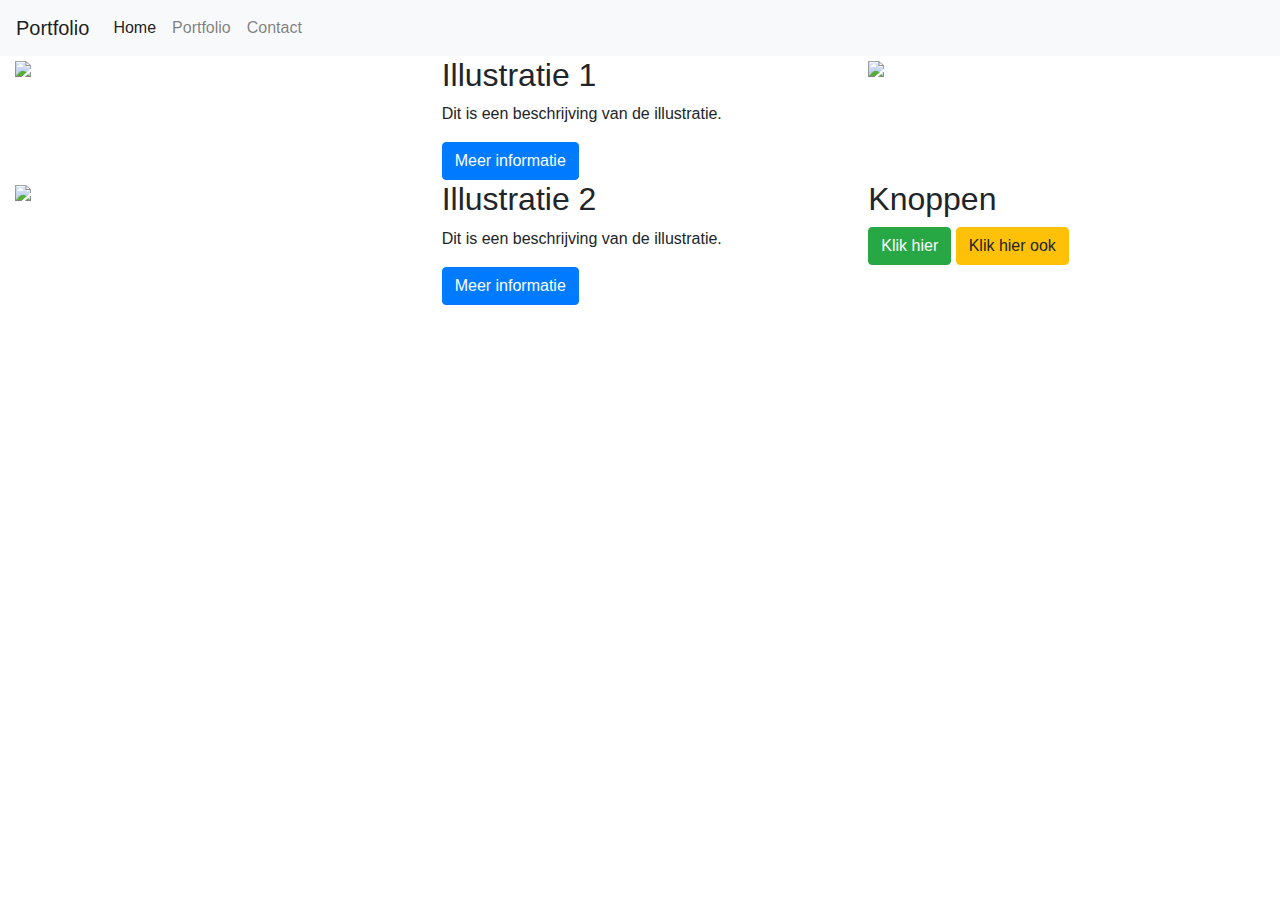
==== Bootstrap/index.html @ 35e92584 "Bootystrap x festival" ====
<!DOCTYPE html>
<html lang="en">
<head>
  <meta charset="UTF-8">
  <title>Portfolio voor illustraties</title>
  <link rel="stylesheet" href="https://maxcdn.bootstrapcdn.com/bootstrap/4.0.0/css/bootstrap.min.css">
</head>
<body>
  <nav class="navbar navbar-expand-lg navbar-light bg-light">
    <a class="navbar-brand" href="#">Portfolio</a>
    <button class="navbar-toggler" type="button" data-toggle="collapse" data-target="#navbarNav" aria-controls="navbarNav" aria-expanded="false" aria-label="Toggle navigation">
      <span class="navbar-toggler-icon"></span>
    </button>
    <div class="collapse navbar-collapse" id="navbarNav">
      <ul class="navbar-nav">
        <li class="nav-item active">
          <a class="nav-link" href="#">Home <span class="sr-only">(current)</span></a>
        </li>
        <li class="nav-item">
          <a class="nav-link" href="#">Portfolio</a>
        </li>
        <li class="nav-item">
          <a class="nav-link" href="#">Contact</a>
        </li>
      </ul>
    </div>
  </nav>
  
  <div class="container-fluid">
    <div class="row">
      <div class="col-md-4">
        <img src="img/illustratie1.jpg" class="img-fluid">
      </div>
      <div class="col-md-4">
        <h2>Illustratie 1</h2>
        <p>Dit is een beschrijving van de illustratie.</p>
        <a href="#" class="btn btn-primary">Meer informatie</a>
      </div>
      <div class="col-md-4">
        <img src="img/illustratie2.jpg" class="img-fluid">
      </div>
    </div>
    
    <div class="row">
      <div class="col-md-4">
        <img src="img/illustratie3.jpg" class="img-fluid">
      </div>
      <div class="col-md-4">
        <h2>Illustratie 2</h2>
        <p>Dit is een beschrijving van de illustratie.</p>
        <a href="#" class="btn btn-primary">Meer informatie</a>
      </div>
      <div class="col-md-4">
        <h2>Knoppen</h2>
        <a href="#" class="btn btn-success">Klik hier</a>
        <a href="#" class="btn btn-warning">Klik hier ook</a>
      </div>
    </div>
  </div>
  
  <script src="https://code.jquery.com/jquery-3.2.1.slim.min.js"></script>
  <script src="https://cdnjs.cloudflare.com/ajax/libs/popper.js/1.12.9/umd/popper.min.js"></script>
  <script src="https://maxcdn.bootstrapcdn.com/bootstrap/4.0.0/js/bootstrap.min.js"></script>
</body>
</html>
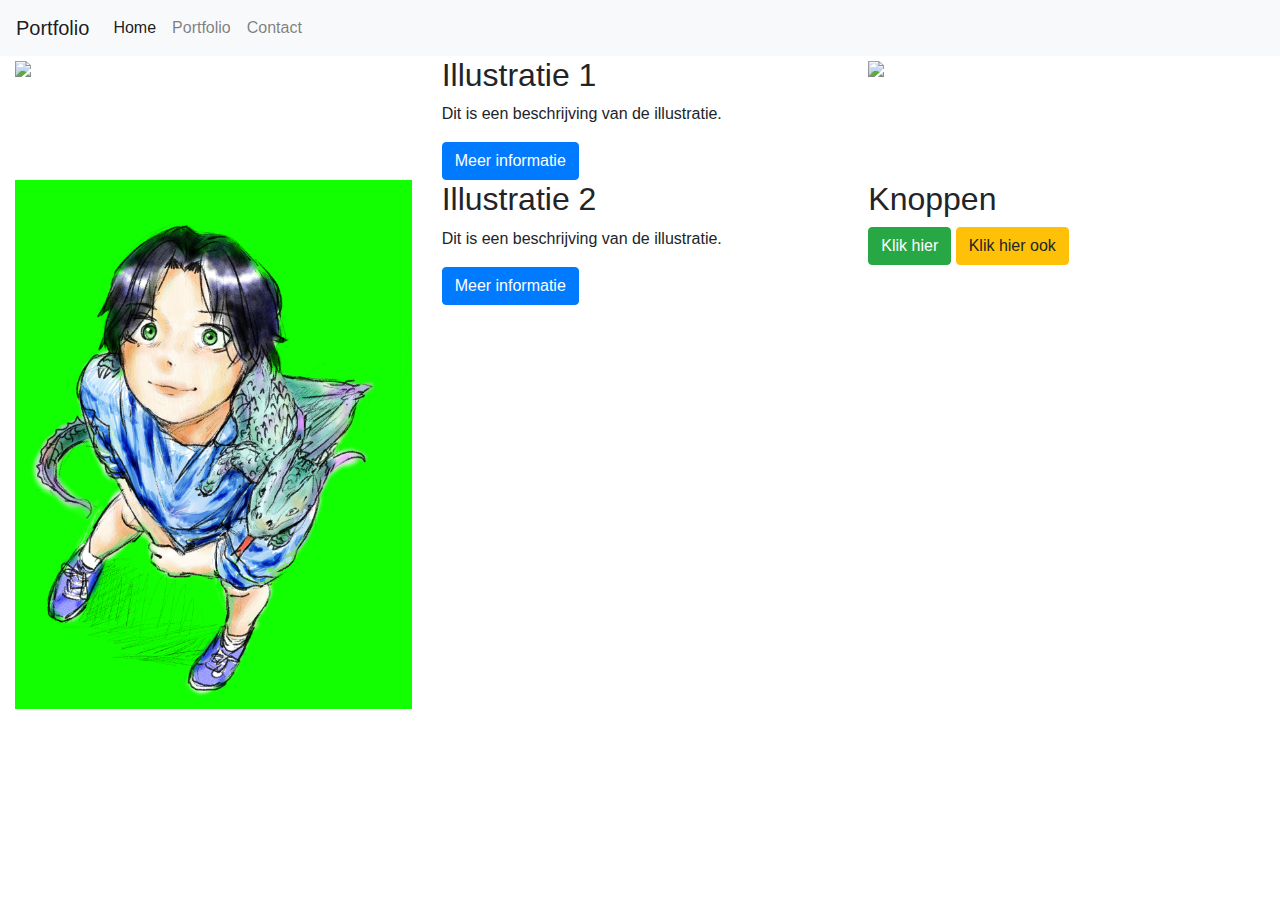
==== commit ba922f24: "Footage en Bootystrap" ====
--- a/Bootstrap/index.html
+++ b/Bootstrap/index.html
@@ -43,7 +43,7 @@
     
     <div class="row">
       <div class="col-md-4">
-        <img src="img/illustratie3.jpg" class="img-fluid">
+        <img src="Footage/20230406.jpg" class="img-fluid">
       </div>
       <div class="col-md-4">
         <h2>Illustratie 2</h2>
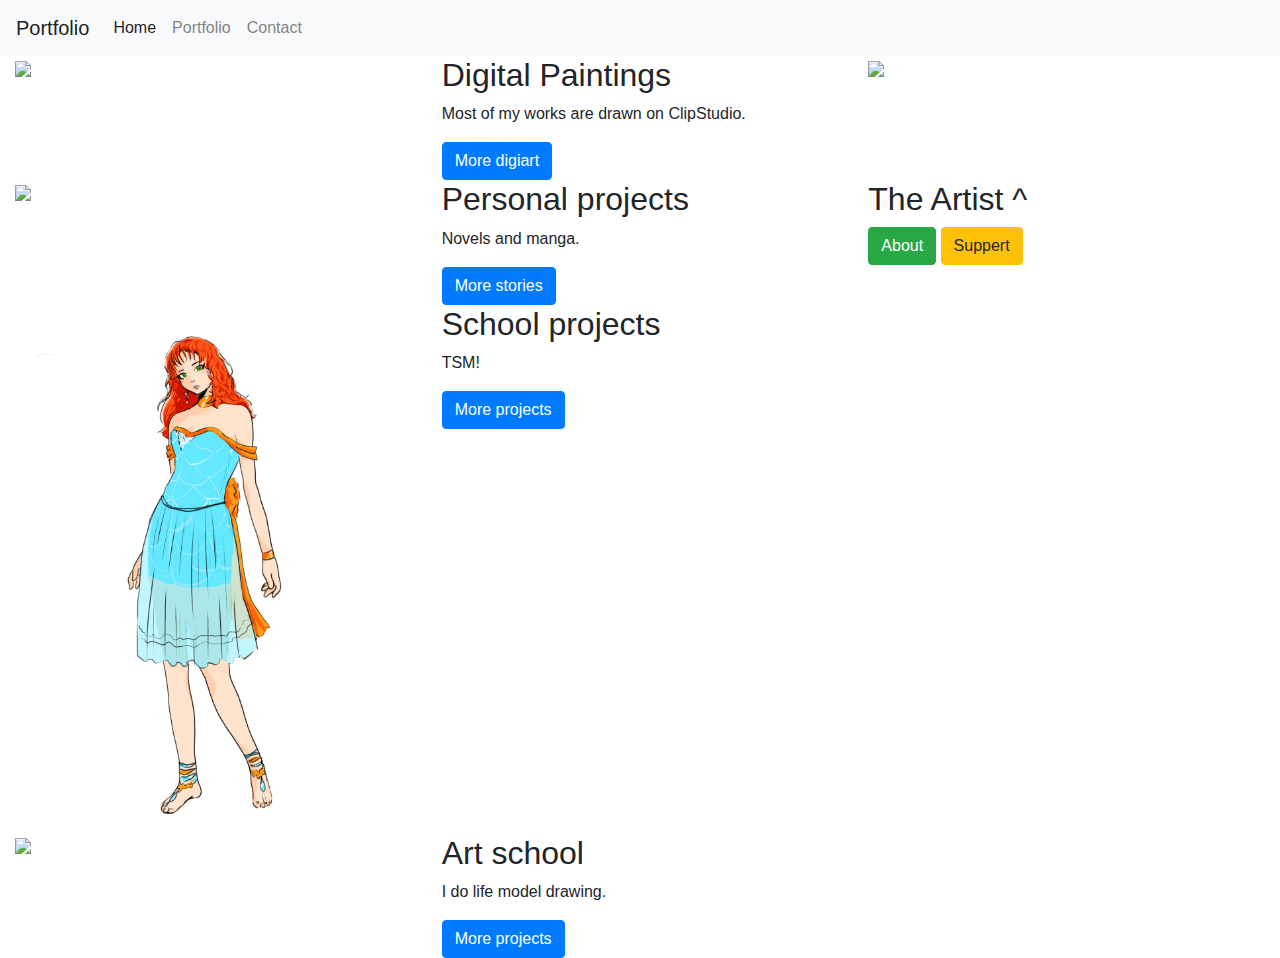
==== commit 2a91f1de: "Portfolio" ====
--- a/Bootstrap/index.html
+++ b/Bootstrap/index.html
@@ -29,31 +29,54 @@
   <div class="container-fluid">
     <div class="row">
       <div class="col-md-4">
-        <img src="img/illustratie1.jpg" class="img-fluid">
+        <img src="Footage/Freezinggirl.png" class="img-fluid">
       </div>
       <div class="col-md-4">
-        <h2>Illustratie 1</h2>
-        <p>Dit is een beschrijving van de illustratie.</p>
-        <a href="#" class="btn btn-primary">Meer informatie</a>
+        <h2>Digital Paintings</h2>
+        <p>Most of my works are drawn on ClipStudio.</p>
+        <a href="https://www.instagram.com/a_seablue_moon/" class="btn btn-primary">More digiart</a>
       </div>
       <div class="col-md-4">
-        <img src="img/illustratie2.jpg" class="img-fluid">
+        <img src="Footage/Me.jpg" class="img-fluid">
       </div>
+      
     </div>
     
     <div class="row">
       <div class="col-md-4">
-        <img src="Footage/20230406.jpg" class="img-fluid">
+        <img src="Footage/Dragonboy.png" class="img-fluid">
       </div>
       <div class="col-md-4">
-        <h2>Illustratie 2</h2>
-        <p>Dit is een beschrijving van de illustratie.</p>
-        <a href="#" class="btn btn-primary">Meer informatie</a>
+        <h2>Personal projects</h2>
+        <p>Novels and manga.</p>
+        <a href="https://twitter.com/A_Seablue_Moon" class="btn btn-primary">More stories</a>
       </div>
       <div class="col-md-4">
-        <h2>Knoppen</h2>
-        <a href="#" class="btn btn-success">Klik hier</a>
-        <a href="#" class="btn btn-warning">Klik hier ook</a>
+        <h2>The Artist ^</h2>
+        <a href="#" class="btn btn-success">About</a>
+        <a href="#" class="btn btn-warning">Suppert</a>
+      </div>
+    </div>
+
+    <div class="row">
+      <div class="col-md-4">
+        <img src="Footage/20230426_Fish girl.png" class="img-fluid">
+      </div>
+      <div class="col-md-4">
+        <h2>School projects</h2>
+        <p>TSM!</p>
+        <a href="https://tsmmechelen.eu/" class="btn btn-primary">More projects</a>
+      </div>
+    </div>
+
+    <div class="row">
+      <div class="col-md-4">
+        <img src="Footage/Lifemodel.jpg" class="img-fluid">
+      </div>
+      <div class="col-md-4">
+        <h2>Art school</h2>
+        <p>I do life model drawing.</p>
+        <a href="https://www.academiekontich.be/" class="btn btn-primary">More projects</a>
       </div>
     </div>
   </div>
